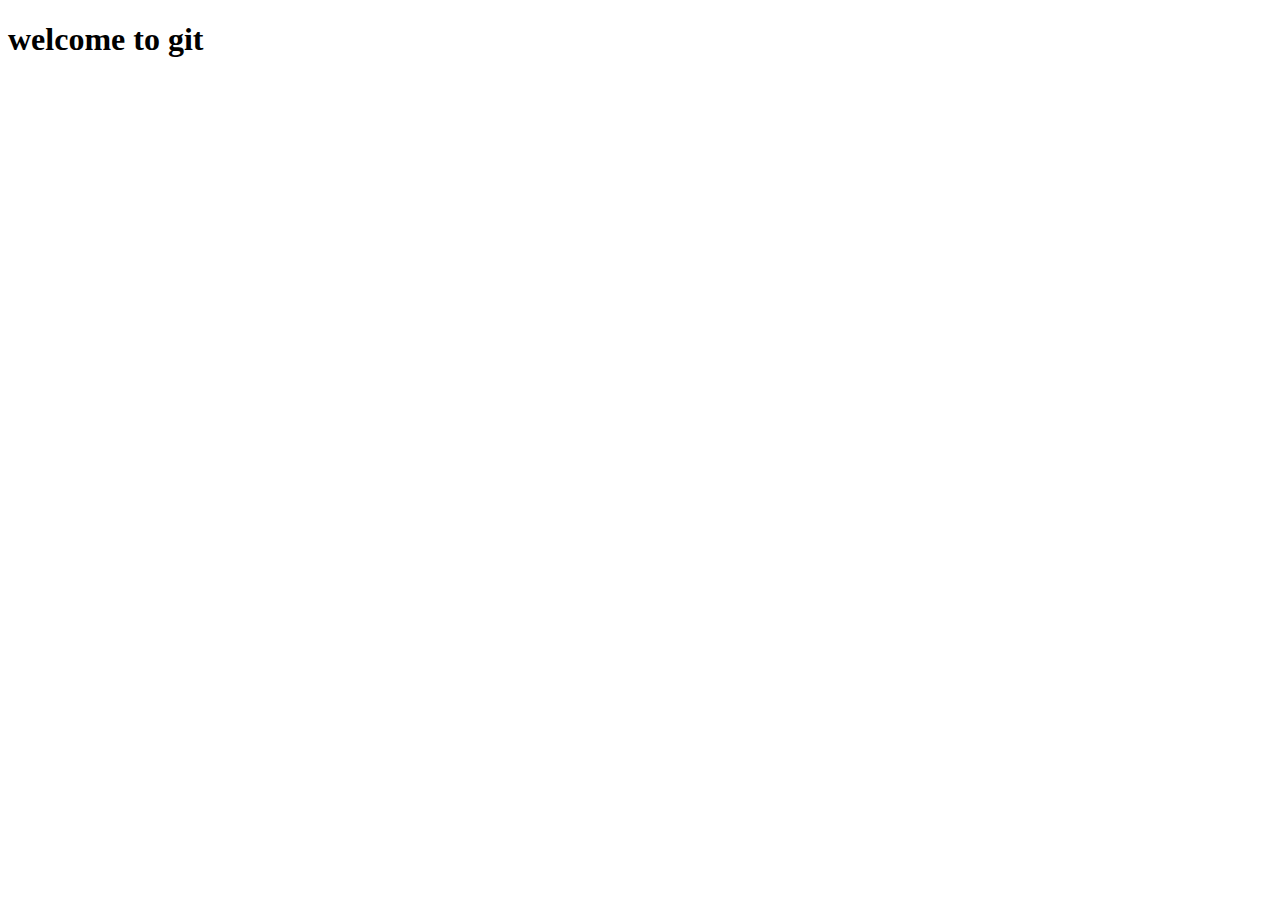
==== index.html @ 939db97a "started" ====
<!DOCTYPE html>
<html lang="en">
<head>
    <meta charset="UTF-8">
    <meta name="viewport" content="width=device-width, initial-scale=1.0">
    <title>Document</title>
</head>
<body>
        <h1>welcome to git</h1>
</body>
</html>
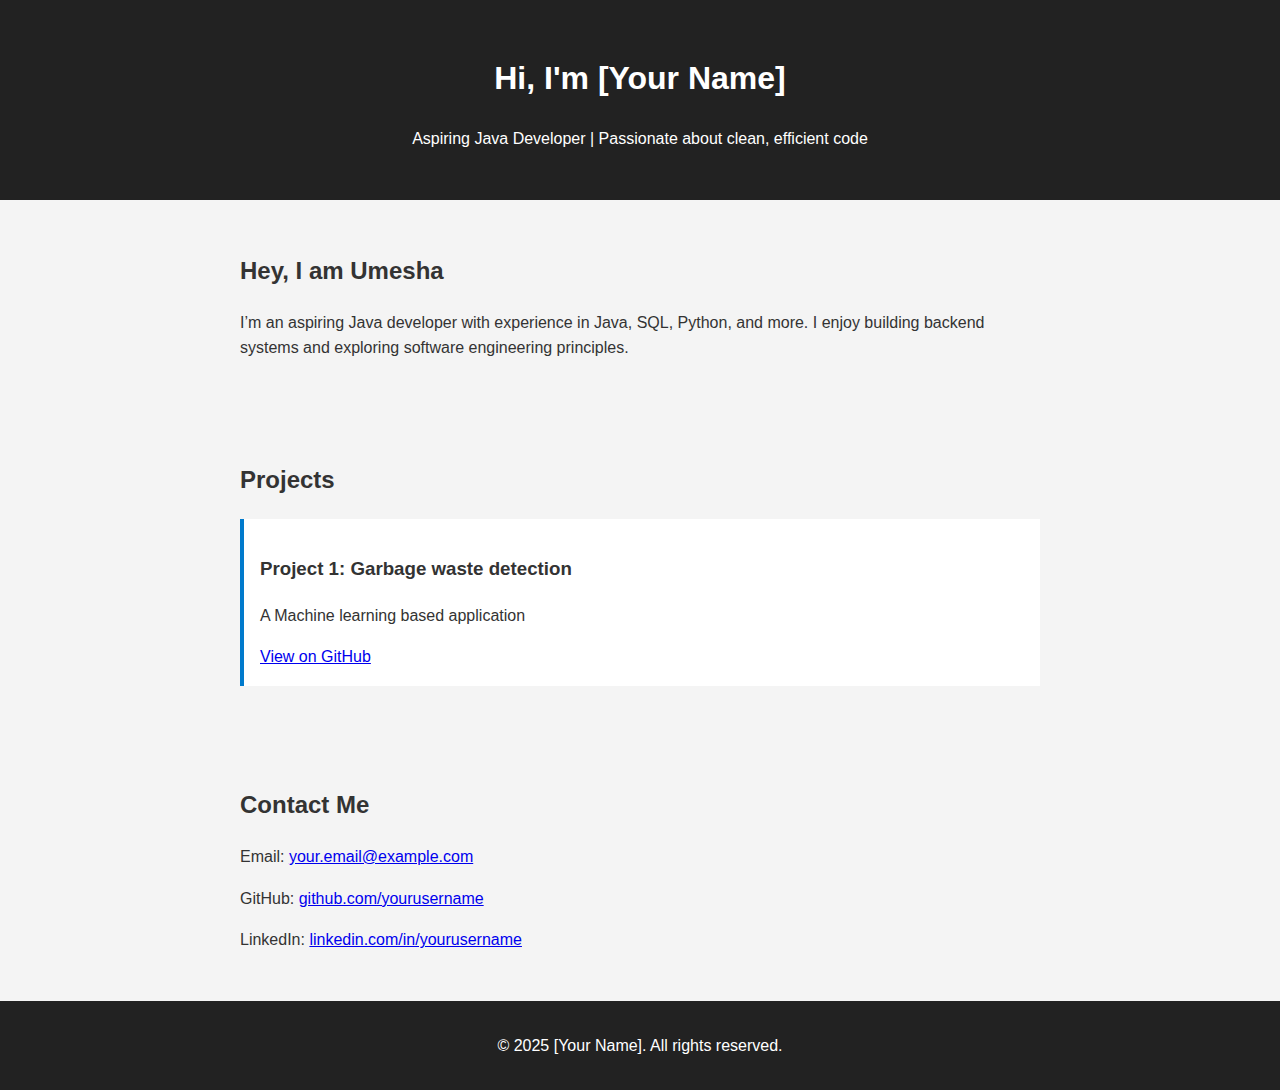
==== commit 2730429f: "port" ====
--- a/index.html
+++ b/index.html
@@ -1,11 +1,41 @@
 <!DOCTYPE html>
 <html lang="en">
 <head>
-    <meta charset="UTF-8">
-    <meta name="viewport" content="width=device-width, initial-scale=1.0">
-    <title>Document</title>
+  <meta charset="UTF-8" />
+  <meta name="viewport" content="width=device-width, initial-scale=1.0" />
+  <title>My Java Developer Portfolio</title>
+  <link rel="stylesheet" href="style.css" />
 </head>
 <body>
-        <h1>welcome to git</h1>
+  <header>
+    <h1>Hi, I'm [Your Name]</h1>
+    <p>Aspiring Java Developer | Passionate about clean, efficient code</p>
+  </header>
+
+  <section id="about">
+    <h2>Hey, I am Umesha</h2>
+    <p>I’m an aspiring Java developer with experience in Java, SQL, Python, and more. I enjoy building backend systems and exploring software engineering principles.</p>
+  </section>
+
+  <section id="projects">
+    <h2>Projects</h2>
+    <div class="project">
+      <h3>Project 1: Garbage waste detection</h3>
+      <p>A Machine learning based application</p>
+      <a href="https://github.com/yourusername/project-repo" target="_blank">View on GitHub</a>
+    </div>
+    <!-- Add more projects here -->
+  </section>
+
+  <section id="contact">
+    <h2>Contact Me</h2>
+    <p>Email: <a href="umeshaummi75@gmai.com">your.email@example.com</a></p>
+    <p>GitHub: <a href="https://github.com/ummi534" target="_blank">github.com/yourusername</a></p>
+    <p>LinkedIn: <a href="https://linkedin.com/in/umesha-ummi-20837a350" target="_blank">linkedin.com/in/yourusername</a></p>
+  </section>
+
+  <footer>
+    <p>© 2025 [Your Name]. All rights reserved.</p>
+  </footer>
 </body>
-</html>+</html>
--- a/style.css
+++ b/style.css
@@ -0,0 +1,36 @@
+body {
+    font-family: Arial, sans-serif;
+    margin: 0;
+    padding: 0;
+    line-height: 1.6;
+    background-color: #f4f4f4;
+    color: #333;
+  }
+  
+  header {
+    background-color: #222;
+    color: white;
+    padding: 2rem;
+    text-align: center;
+  }
+  
+  section {
+    padding: 2rem;
+    max-width: 800px;
+    margin: auto;
+  }
+  
+  .project {
+    background-color: white;
+    padding: 1rem;
+    margin-bottom: 1rem;
+    border-left: 4px solid #007acc;
+  }
+  
+  footer {
+    text-align: center;
+    padding: 1rem;
+    background-color: #222;
+    color: white;
+  }
+  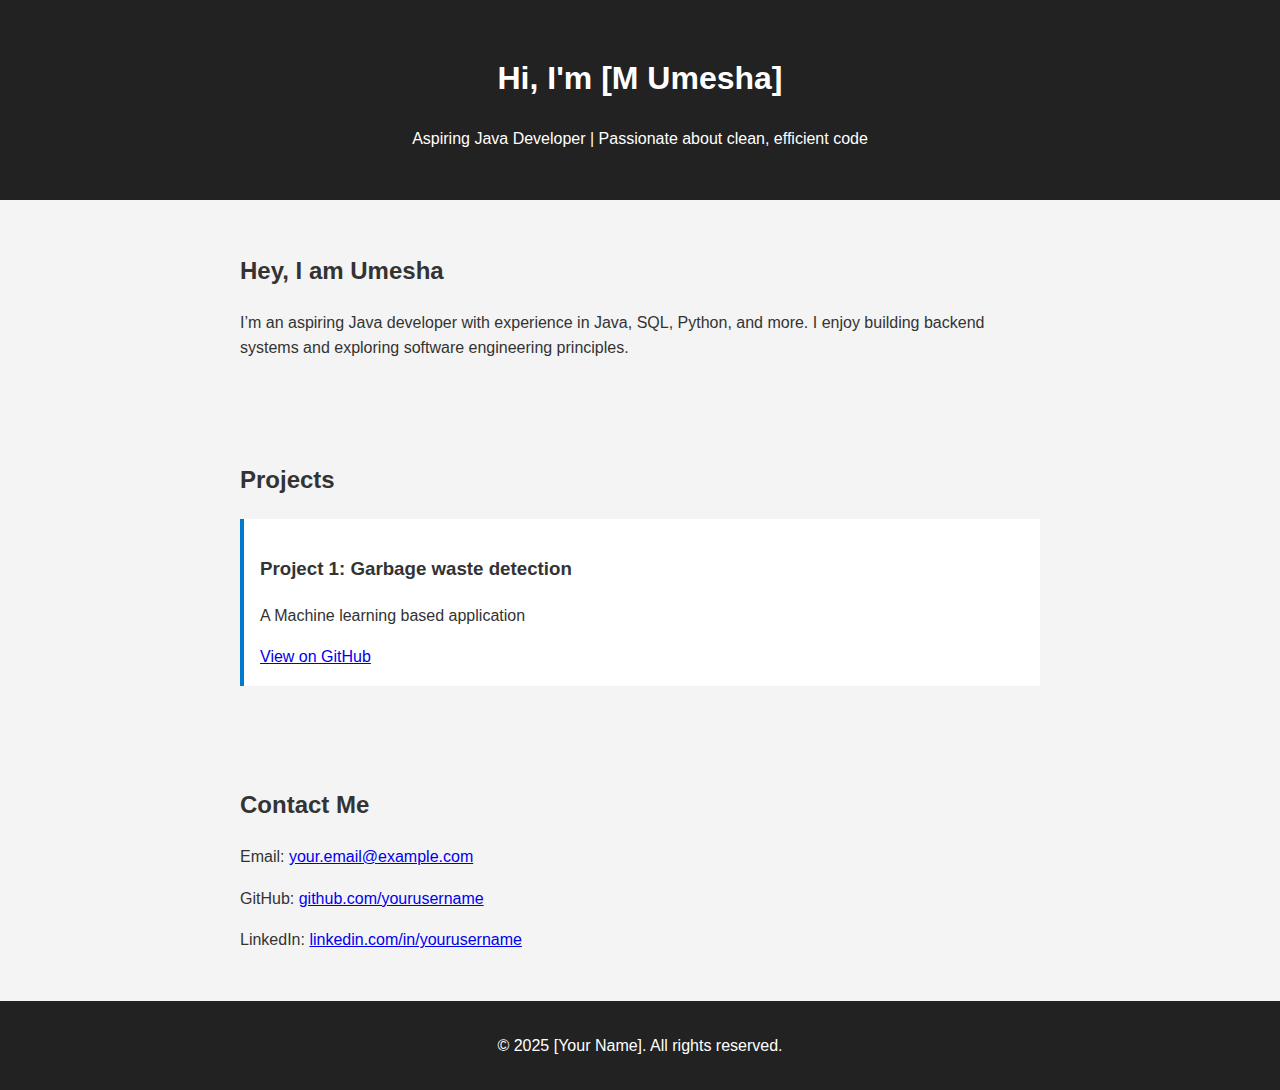
==== commit d25357fc: "umesh" ====
--- a/index.html
+++ b/index.html
@@ -8,7 +8,7 @@
 </head>
 <body>
   <header>
-    <h1>Hi, I'm [Your Name]</h1>
+    <h1>Hi, I'm [M Umesha]</h1>
     <p>Aspiring Java Developer | Passionate about clean, efficient code</p>
   </header>
 
